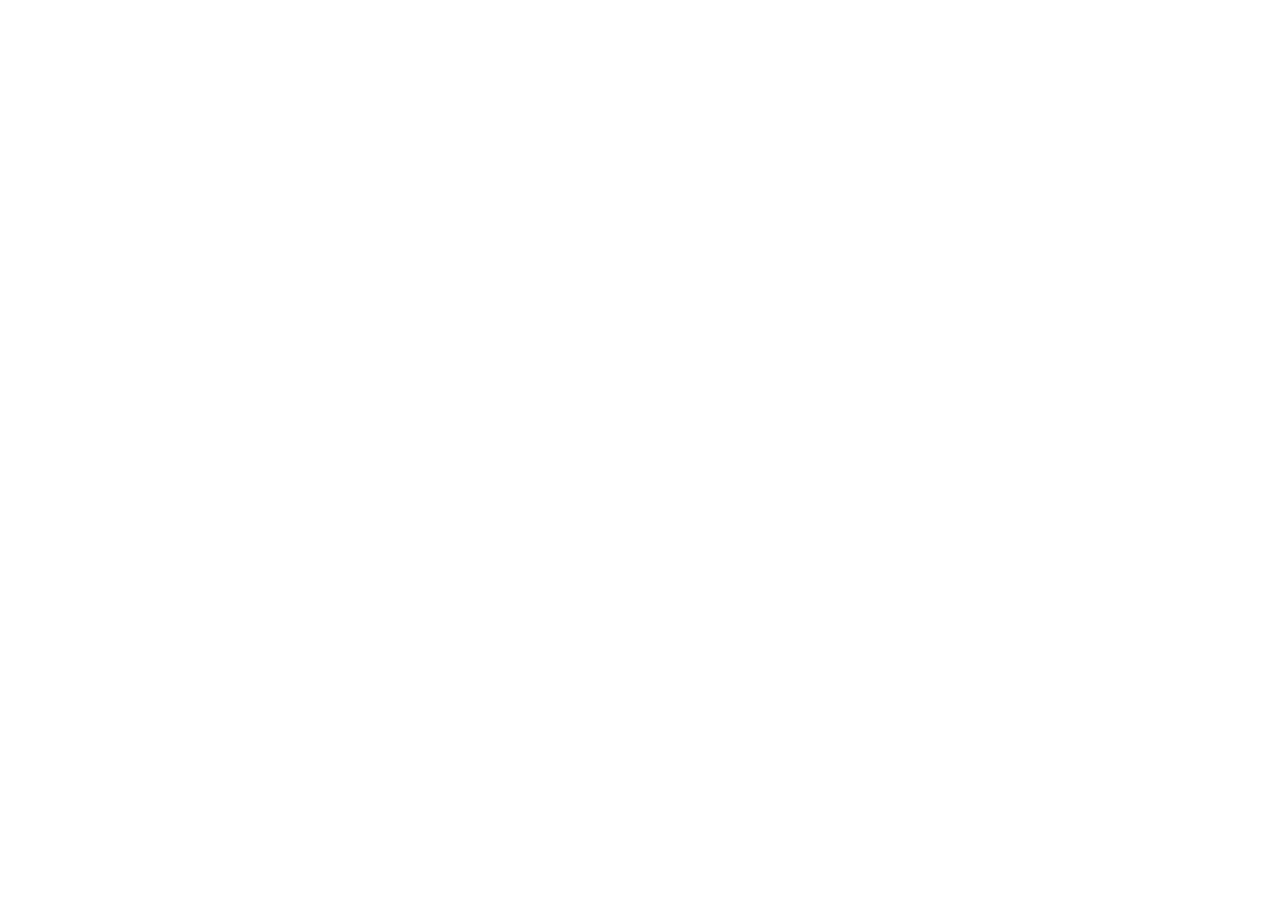
==== src/views/mascotas.html @ c3206f29 "Week 1: Create initial project structure (index.html, mascotas.html, styles.css)" ====
<!doctype html>
<html lang="en">
  <head>
    <meta charset="UTF-8" />
    <meta name="viewport" content="width=device-width, initial-scale=1.0" />
    <title>Mascotas</title>
  </head>
  <body></body>
</html>
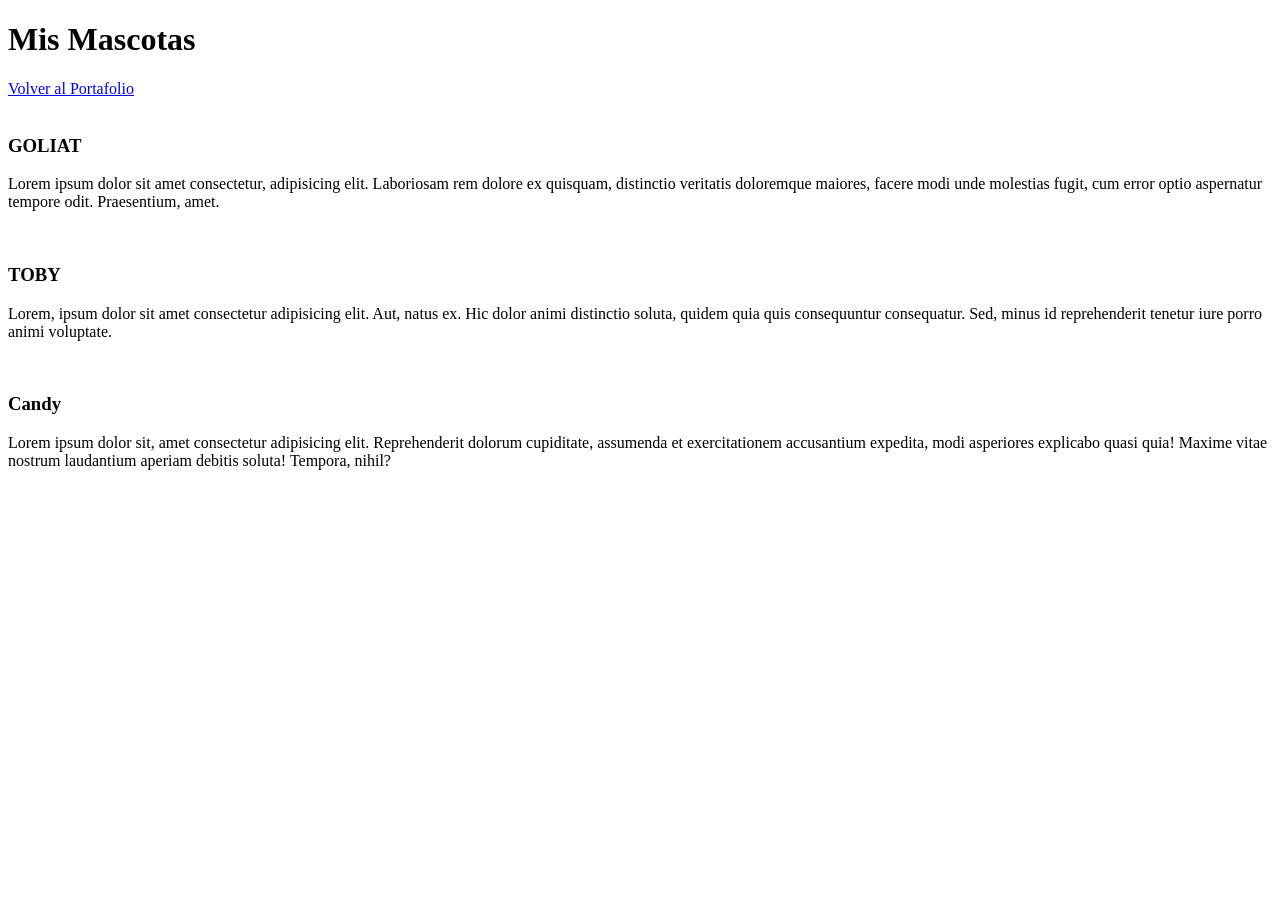
==== commit 7ea76bf7: "feat: implement portfolio hero and navigation - Integrated glassmorphism header with backdrop-filter" ====
--- a/src/views/mascotas.html
+++ b/src/views/mascotas.html
@@ -3,7 +3,46 @@
   <head>
     <meta charset="UTF-8" />
     <meta name="viewport" content="width=device-width, initial-scale=1.0" />
-    <title>Mascotas</title>
+    <title>Mascotas | Jorgecb</title>
   </head>
-  <body></body>
+  <body>
+    <header>
+      <h1>Mis Mascotas</h1>
+      <a href="../../index.html">Volver al Portafolio</a>
+    </header>
+    <main>
+      <section>
+        <article>
+          <img src="image1" alt="" />
+          <h3>GOLIAT</h3>
+          <p>
+            Lorem ipsum dolor sit amet consectetur, adipisicing elit. Laboriosam
+            rem dolore ex quisquam, distinctio veritatis doloremque maiores,
+            facere modi unde molestias fugit, cum error optio aspernatur tempore
+            odit. Praesentium, amet.
+          </p>
+        </article>
+        <article>
+          <img src="image2" alt="" />
+          <h3>TOBY</h3>
+          <p>
+            Lorem, ipsum dolor sit amet consectetur adipisicing elit. Aut, natus
+            ex. Hic dolor animi distinctio soluta, quidem quia quis consequuntur
+            consequatur. Sed, minus id reprehenderit tenetur iure porro animi
+            voluptate.
+          </p>
+        </article>
+        <article>
+          <img src="image3" alt="" />
+          <h3>Candy</h3>
+          <p>
+            Lorem ipsum dolor sit, amet consectetur adipisicing elit.
+            Reprehenderit dolorum cupiditate, assumenda et exercitationem
+            accusantium expedita, modi asperiores explicabo quasi quia! Maxime
+            vitae nostrum laudantium aperiam debitis soluta! Tempora, nihil?
+          </p>
+        </article>
+      </section>
+    </main>
+  </body>
 </html>
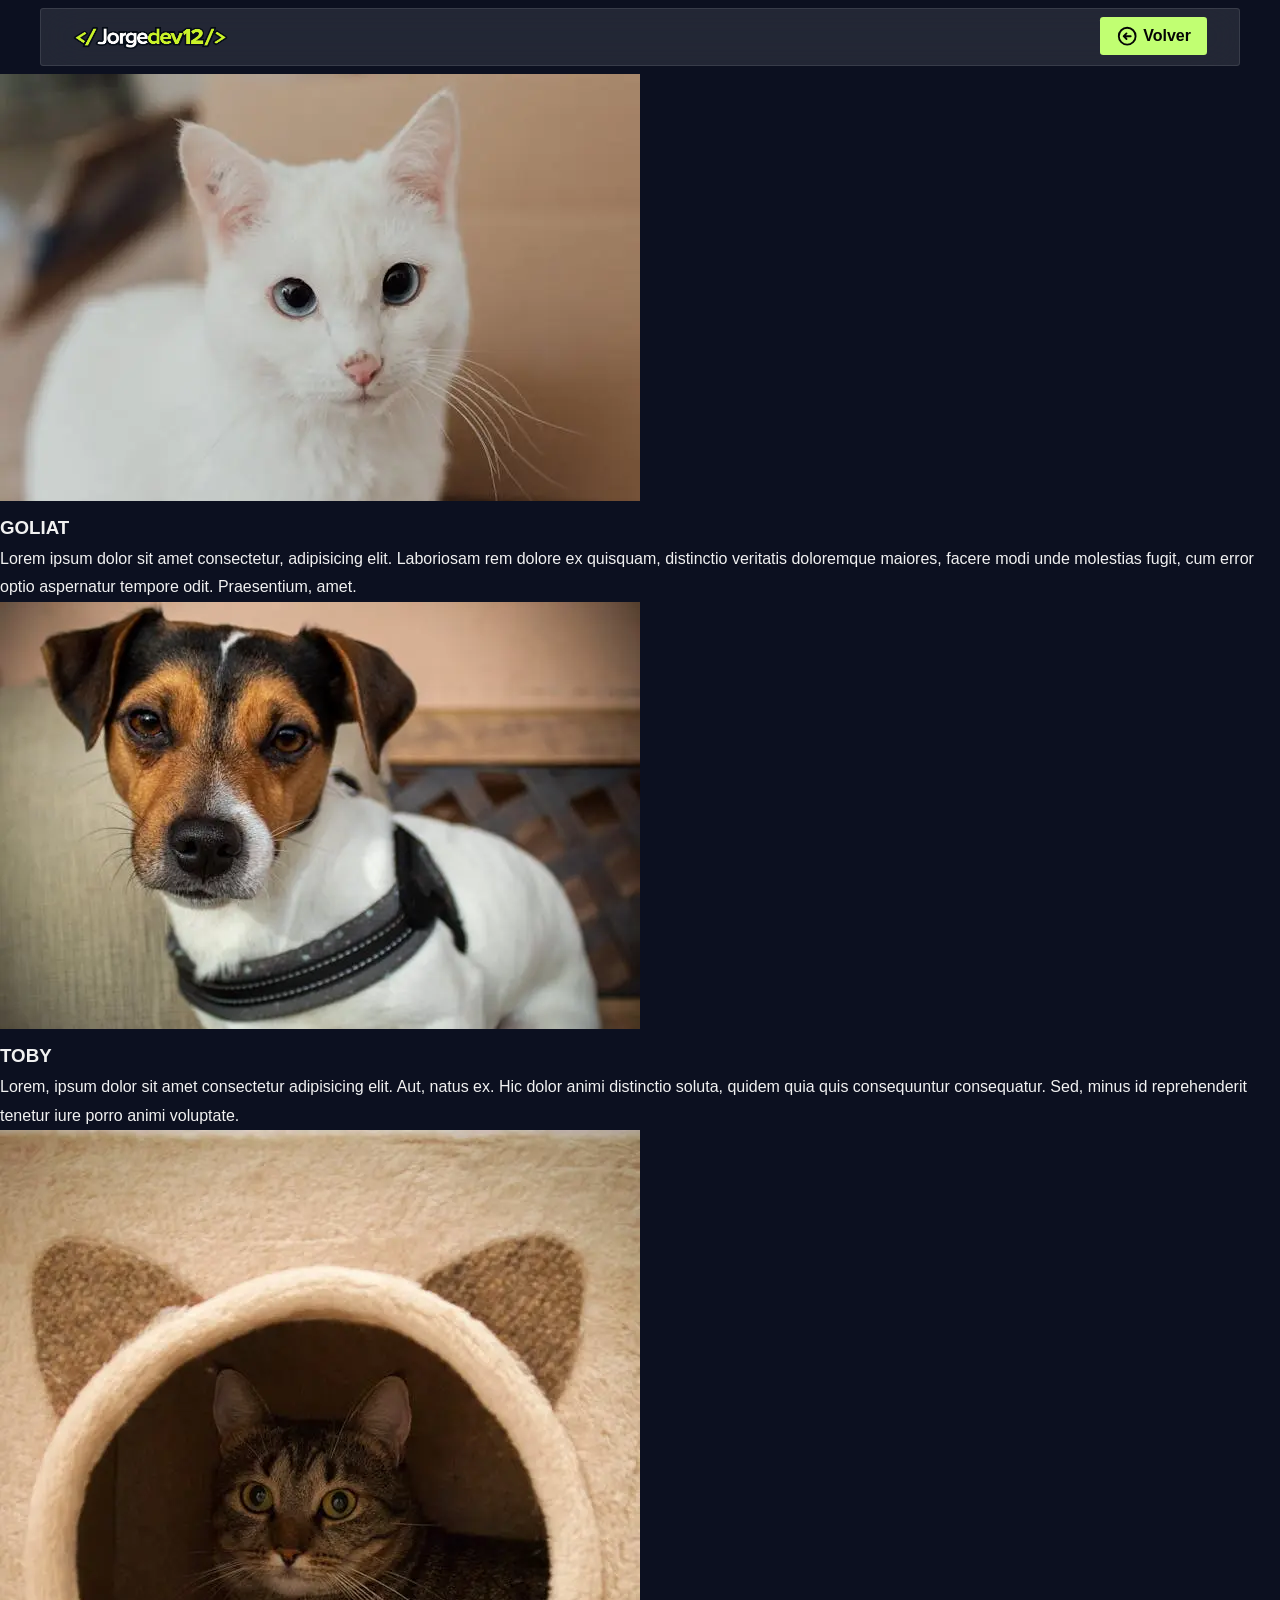
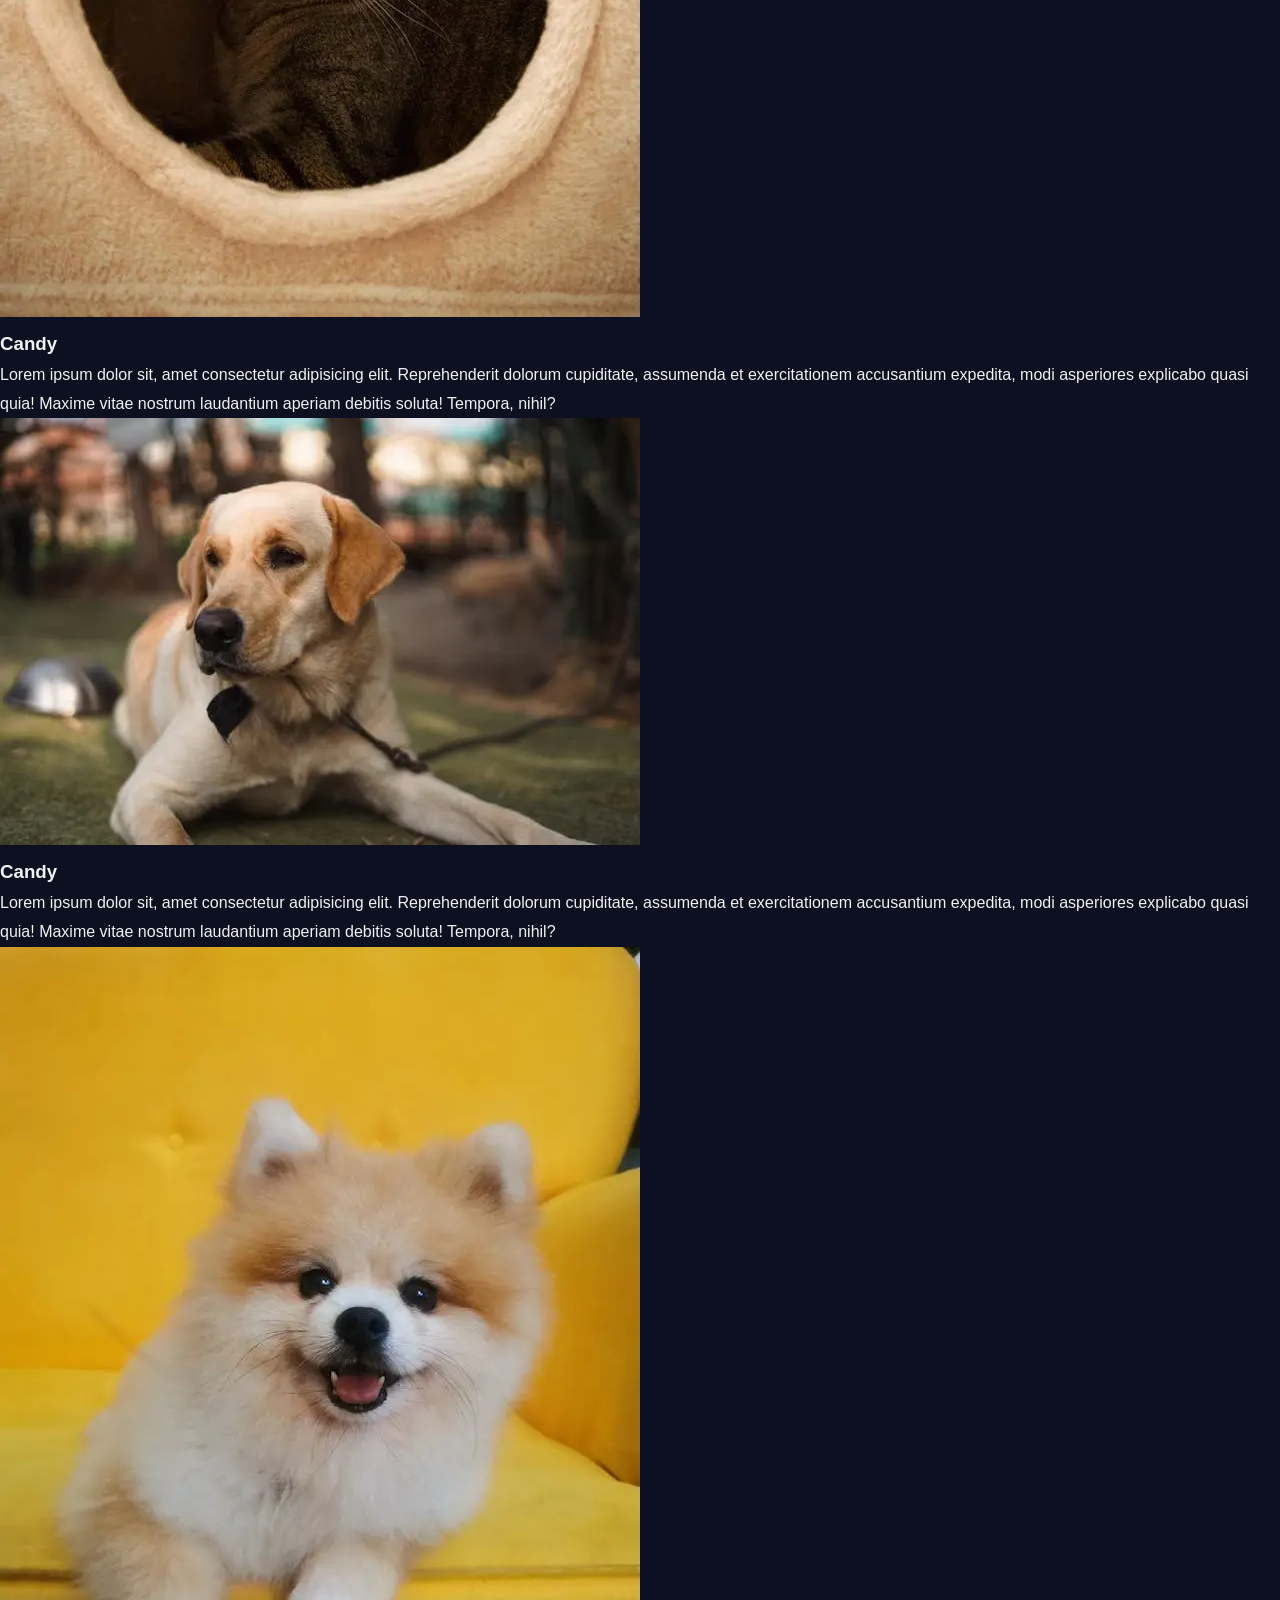
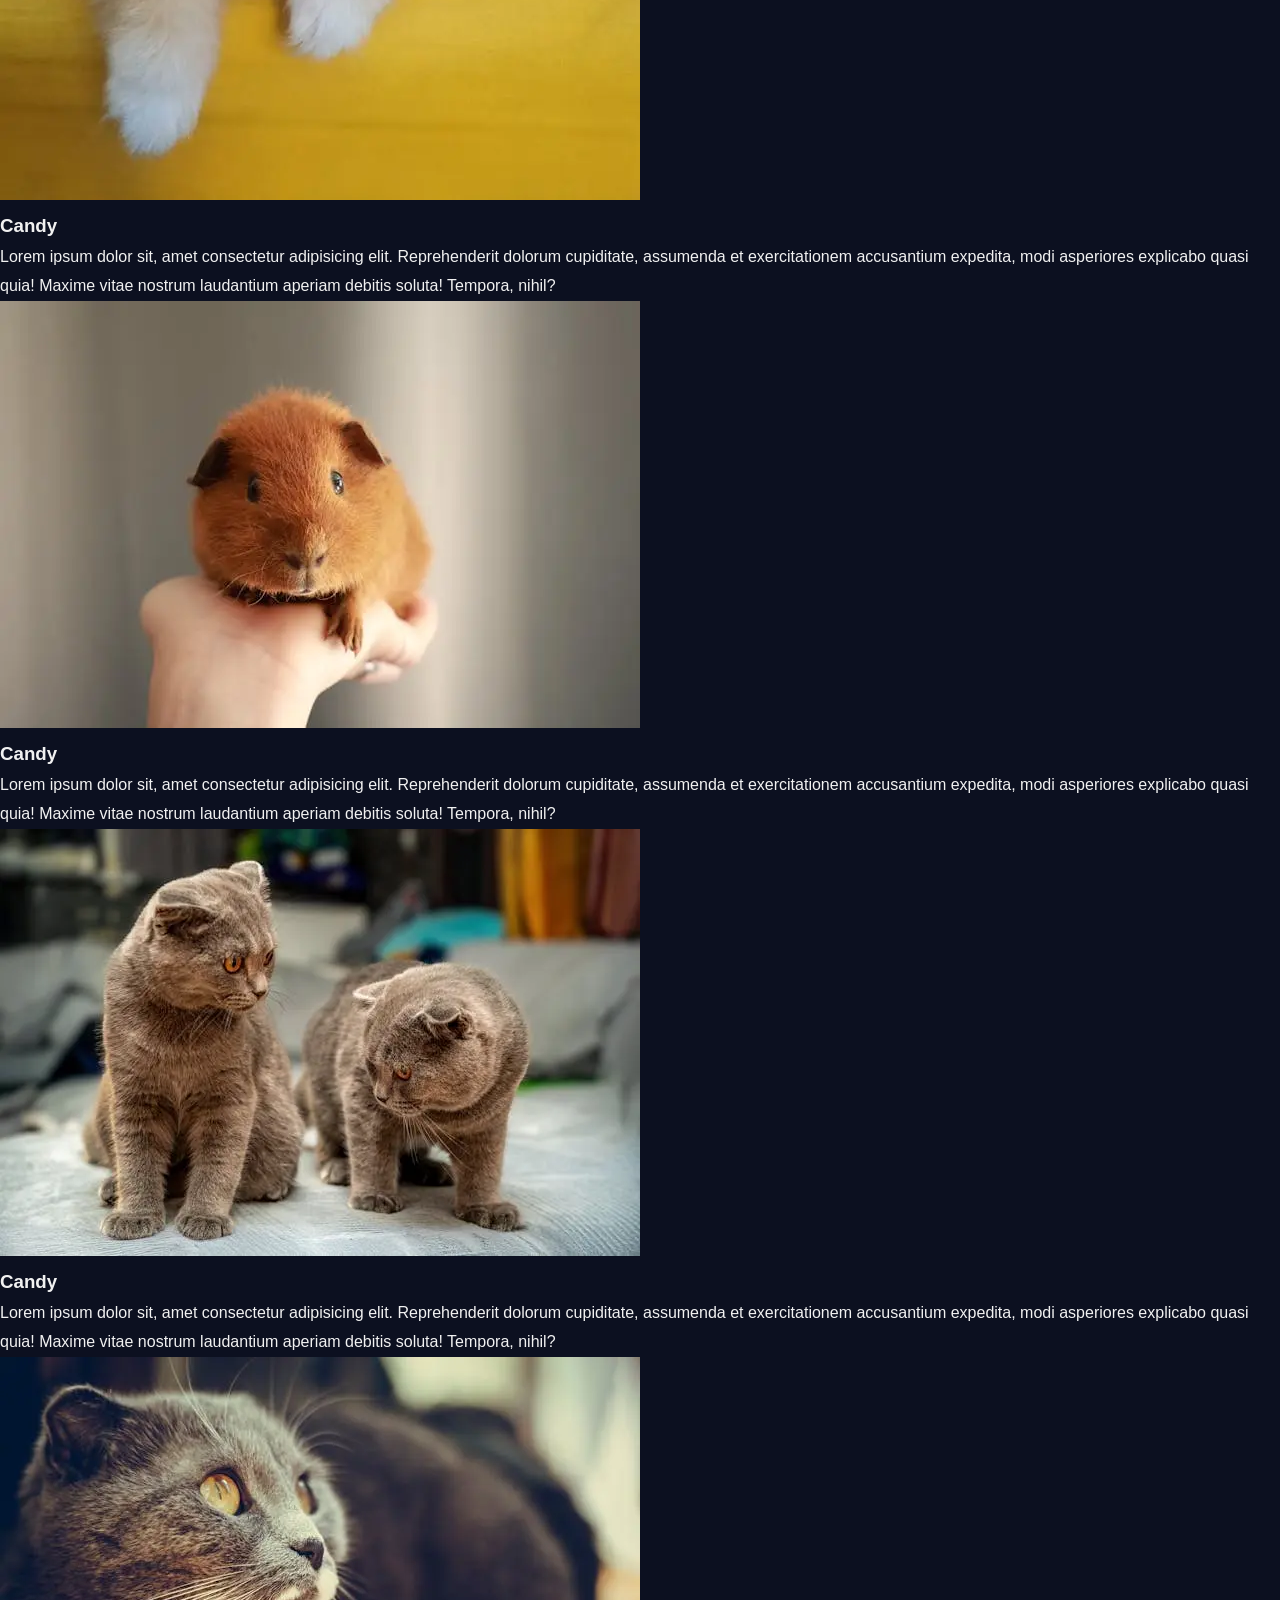
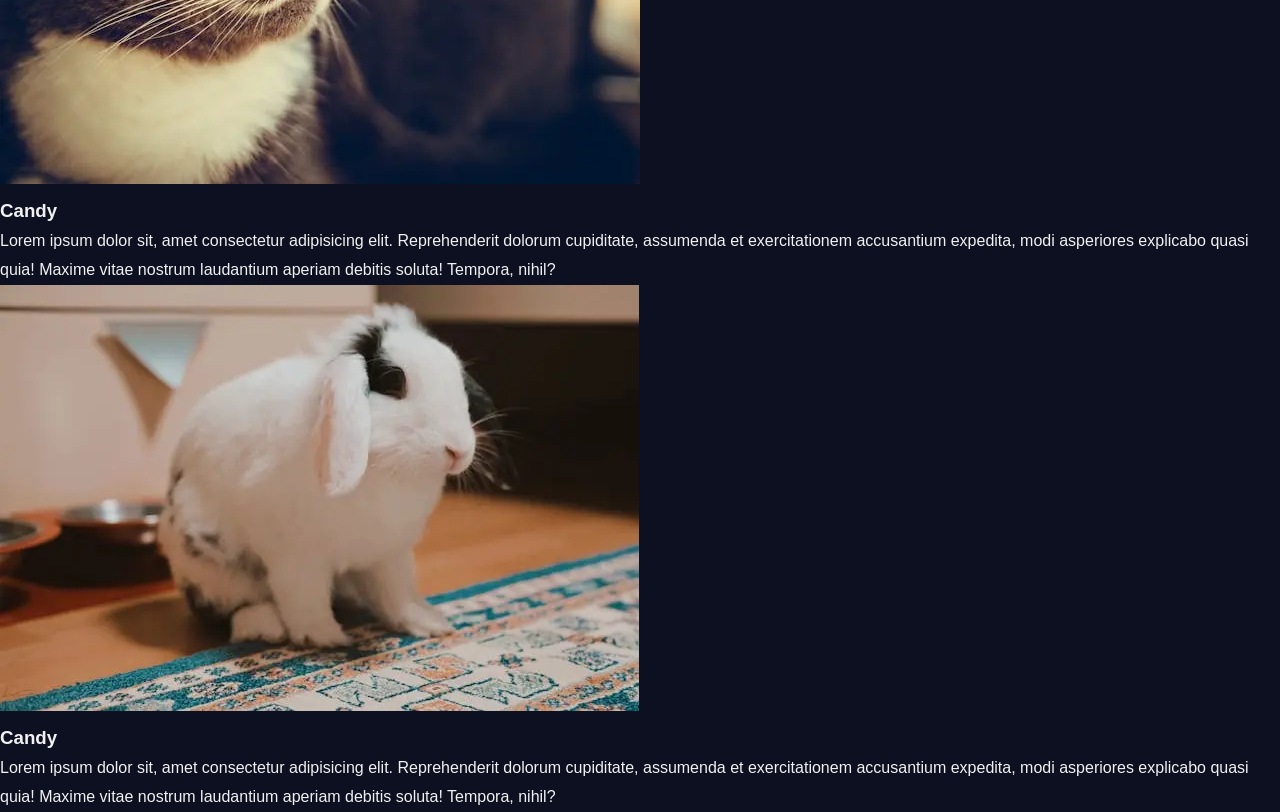
==== commit 44cf8cc5: "feat: update overall design, change background, and apply grid layout to pets" ====
--- a/src/views/mascotas.html
+++ b/src/views/mascotas.html
@@ -3,17 +3,41 @@
   <head>
     <meta charset="UTF-8" />
     <meta name="viewport" content="width=device-width, initial-scale=1.0" />
+    <link rel="stylesheet" href="/src/css/header.css" />
+    <link rel="stylesheet" href="/src/css/index.css" />
     <title>Mascotas | Jorgecb</title>
   </head>
   <body>
-    <header>
-      <h1>Mis Mascotas</h1>
-      <a href="../../index.html">Volver al Portafolio</a>
+    <header class="header">
+      <div class="header__container">
+        <div class="logo">
+          <img src="/public/icons/logoJorge.png" alt="Personal logo" />
+        </div>
+        <div class="cta__button">
+          <a href="/index.html"
+            ><svg
+              xmlns="http://www.w3.org/2000/svg"
+              fill="none"
+              viewBox="0 0 24 24"
+              stroke-width="2"
+              stroke="currentColor"
+              class="size-6"
+            >
+              <path
+                stroke-linecap="round"
+                stroke-linejoin="round"
+                d="m11.25 9-3 3m0 0 3 3m-3-3h7.5M21 12a9 9 0 1 1-18 0 9 9 0 0 1 18 0Z"
+              />
+            </svg>
+            Volver
+          </a>
+        </div>
+      </div>
     </header>
     <main>
       <section>
         <article>
-          <img src="image1" alt="" />
+          <img src="/public/img/mascota1.webp" alt="" />
           <h3>GOLIAT</h3>
           <p>
             Lorem ipsum dolor sit amet consectetur, adipisicing elit. Laboriosam
@@ -23,7 +47,7 @@
           </p>
         </article>
         <article>
-          <img src="image2" alt="" />
+          <img src="/public/img/mascota2.webp" alt="" />
           <h3>TOBY</h3>
           <p>
             Lorem, ipsum dolor sit amet consectetur adipisicing elit. Aut, natus
@@ -33,7 +57,67 @@
           </p>
         </article>
         <article>
-          <img src="image3" alt="" />
+          <img src="/public/img/mascota3.webp" alt="" />
+          <h3>Candy</h3>
+          <p>
+            Lorem ipsum dolor sit, amet consectetur adipisicing elit.
+            Reprehenderit dolorum cupiditate, assumenda et exercitationem
+            accusantium expedita, modi asperiores explicabo quasi quia! Maxime
+            vitae nostrum laudantium aperiam debitis soluta! Tempora, nihil?
+          </p>
+        </article>
+        <article>
+          <img src="/public/img/mascota4.webp" alt="" />
+          <h3>Candy</h3>
+          <p>
+            Lorem ipsum dolor sit, amet consectetur adipisicing elit.
+            Reprehenderit dolorum cupiditate, assumenda et exercitationem
+            accusantium expedita, modi asperiores explicabo quasi quia! Maxime
+            vitae nostrum laudantium aperiam debitis soluta! Tempora, nihil?
+          </p>
+        </article>
+        <article>
+          <img src="/public/img/mascota5.webp" alt="" />
+          <h3>Candy</h3>
+          <p>
+            Lorem ipsum dolor sit, amet consectetur adipisicing elit.
+            Reprehenderit dolorum cupiditate, assumenda et exercitationem
+            accusantium expedita, modi asperiores explicabo quasi quia! Maxime
+            vitae nostrum laudantium aperiam debitis soluta! Tempora, nihil?
+          </p>
+        </article>
+        <article>
+          <img src="/public/img/mascota6.webp" alt="" />
+          <h3>Candy</h3>
+          <p>
+            Lorem ipsum dolor sit, amet consectetur adipisicing elit.
+            Reprehenderit dolorum cupiditate, assumenda et exercitationem
+            accusantium expedita, modi asperiores explicabo quasi quia! Maxime
+            vitae nostrum laudantium aperiam debitis soluta! Tempora, nihil?
+          </p>
+        </article>
+        <article>
+          <img src="/public/img/mascota7.webp" alt="" />
+          <h3>Candy</h3>
+          <p>
+            Lorem ipsum dolor sit, amet consectetur adipisicing elit.
+            Reprehenderit dolorum cupiditate, assumenda et exercitationem
+            accusantium expedita, modi asperiores explicabo quasi quia! Maxime
+            vitae nostrum laudantium aperiam debitis soluta! Tempora, nihil?
+          </p>
+        </article>
+        <article>
+          <img src="/public/img/mascota8.webp" alt="" />
+          <h3>Candy</h3>
+          <p>
+            Lorem ipsum dolor sit, amet consectetur adipisicing elit.
+            Reprehenderit dolorum cupiditate, assumenda et exercitationem
+            accusantium expedita, modi asperiores explicabo quasi quia! Maxime
+            vitae nostrum laudantium aperiam debitis soluta! Tempora, nihil?
+          </p>
+        </article>
+        <article>
+          <img src="/public/img/mascota9.webp" alt="" />
           <h3>Candy</h3>
           <p>
             Lorem ipsum dolor sit, amet consectetur adipisicing elit.
--- a/src/css/header.css
+++ b/src/css/header.css
@@ -0,0 +1,90 @@
+.header {
+  padding: 0.5rem 0;
+  position: sticky;
+  z-index: 100;
+  top: 0;
+  left: 0;
+}
+.header__container {
+  display: flex;
+  justify-content: space-between;
+  align-items: center;
+  max-width: 1200px;
+  margin: 0 auto;
+  padding: 0.5rem 1rem;
+  background: rgba(255, 255, 255, 0.098);
+  backdrop-filter: blur(20px);
+  -webkit-backdrop-filter: blur(20px);
+  border: 1px solid rgba(255, 255, 255, 0.098);
+  border-radius: 0.2rem;
+  padding: 0.5rem 2rem;
+}
+
+.logo {
+  display: flex;
+  align-items: center;
+}
+
+.logo img {
+  height: 1.5rem;
+  width: auto;
+}
+.navbar {
+  padding: 0.2rem;
+}
+.navbar__list {
+  display: flex;
+  list-style: none;
+  gap: 0.4rem;
+  padding: 0 0.2rem;
+}
+.navbar__item {
+  padding: 0 0.4rem;
+}
+.navbar__link {
+  position: relative;
+  text-decoration: none;
+  color: var(--color-primary);
+  transition: 0.3s;
+  font-size: 0.9rem;
+  font-weight: 400;
+}
+
+.navbar__link::after {
+  content: "";
+  position: absolute;
+  left: 50%;
+  bottom: -5px;
+  width: 0;
+  height: 2px;
+  background: #c1ff72;
+  transition: all 0.3s ease;
+  transform: translateX(-50%);
+}
+.navbar__link:hover::after {
+  width: 100%;
+}
+
+.cta__button a {
+  display: inline-flex;
+  align-items: center;
+  gap: 0.3rem;
+  background: var(--color-secondary);
+  color: var(--color-terceary);
+  text-decoration: none;
+  padding: 0.3rem 1rem;
+  border-radius: 0.2rem;
+  font-size: 1rem;
+  font-weight: 600;
+  transition: 0.3s;
+}
+
+.cta__button svg {
+  width: 1.4rem;
+  height: 1.4rem;
+  transition: 0.3s;
+}
+
+.cta__button:hover svg {
+  transform: translateX(4px);
+}
--- a/src/css/index.css
+++ b/src/css/index.css
@@ -0,0 +1,42 @@
+:root {
+  --color-primary: #f1f1f1;
+  --color-secondary: #c1ff72;
+  --color-terceary: #040404;
+  --color-background: #0c1020;
+  --color-glow-melocoton: #ffd8b1;
+  --color-glow-morados: #e2cfff;
+
+  --font-primary: "Inter", sans-serif;
+  --font-heading: "Poppins", sans-serif;
+}
+
+* {
+  margin: 0;
+  padding: 0;
+  box-sizing: border-box;
+}
+body {
+  color: var(--color-primary);
+  font-family: var(--font-primary);
+  line-height: 1.8;
+  background-color: var(--color-background);
+  min-height: 100vh;
+  overflow-x: hidden;
+  position: relative;
+}
+#tsparticles {
+  position: fixed;
+  top: 0;
+  left: 0;
+  width: 100%;
+  height: 100%;
+  z-index: -1;
+}
+
+.separator {
+  display: flex;
+  align-items: stretch;
+  width: 100%;
+  flex-direction: column;
+  gap: 5rem;
+}
